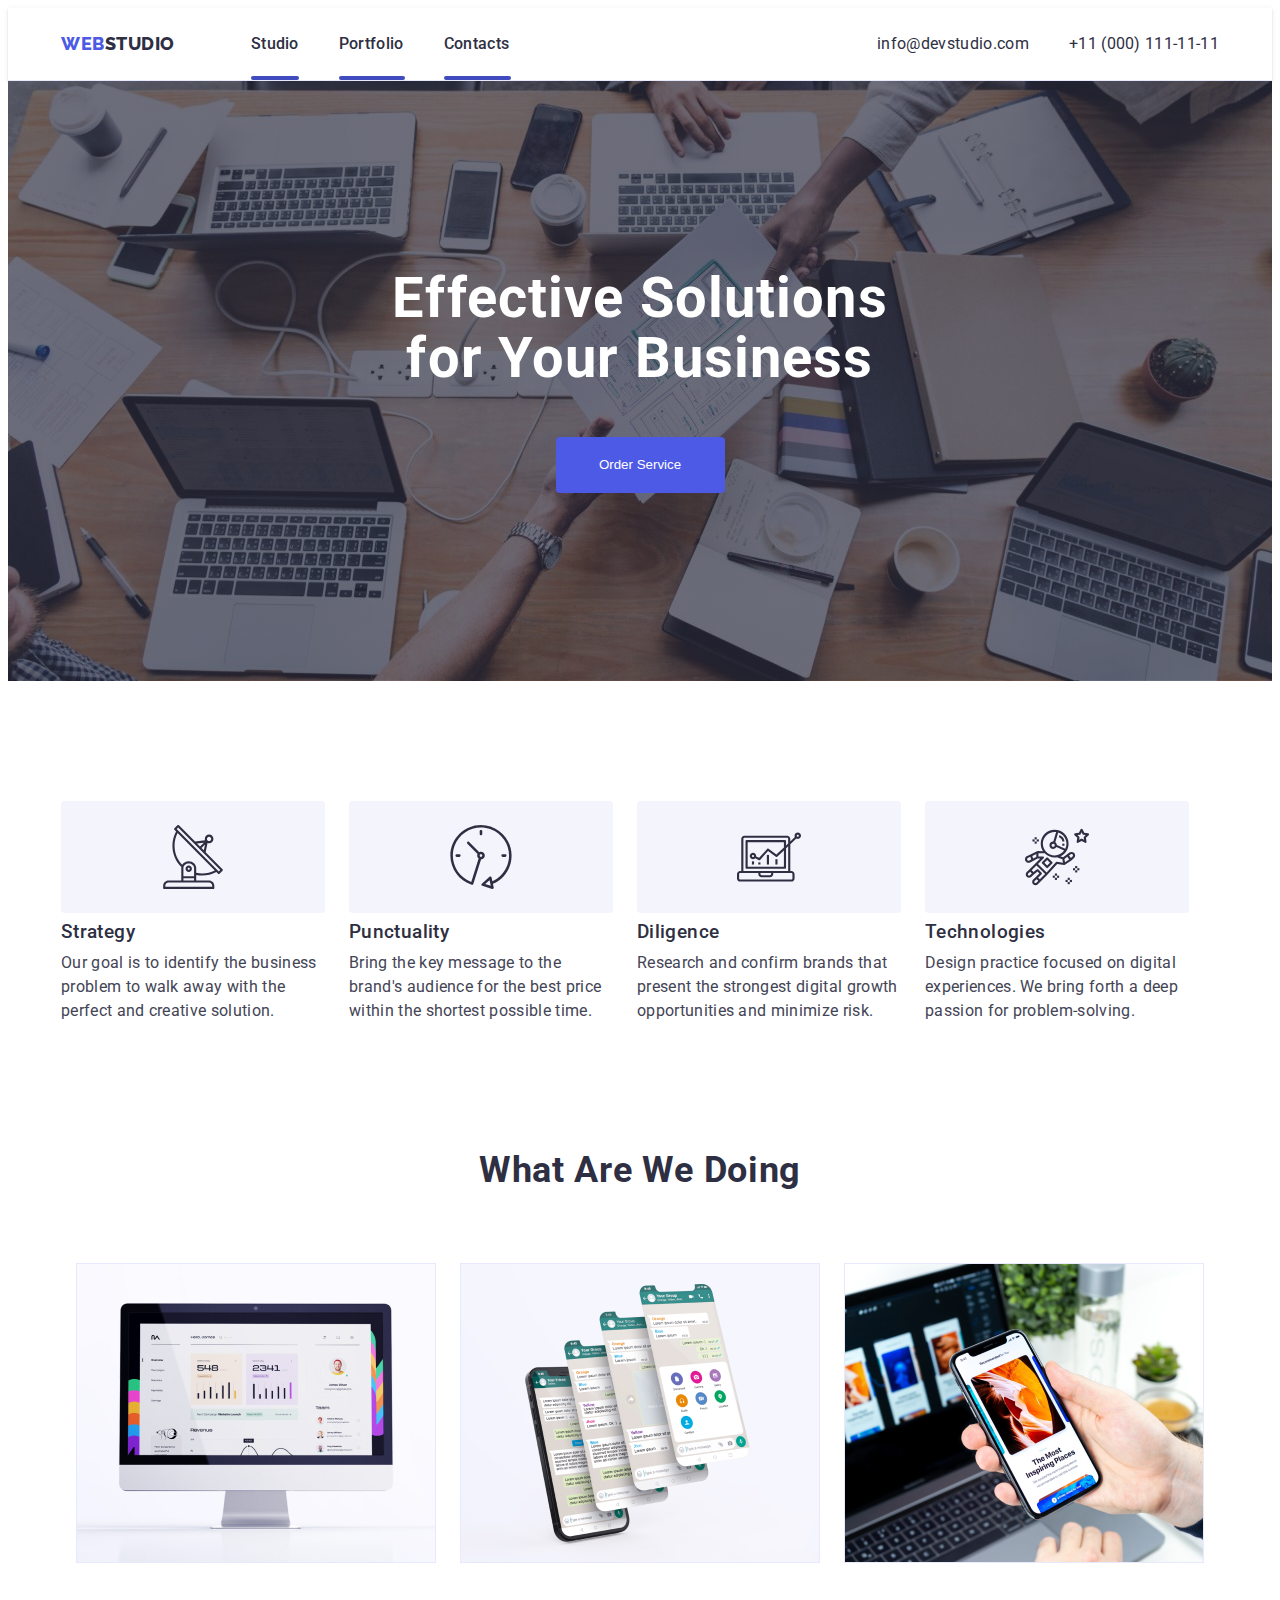
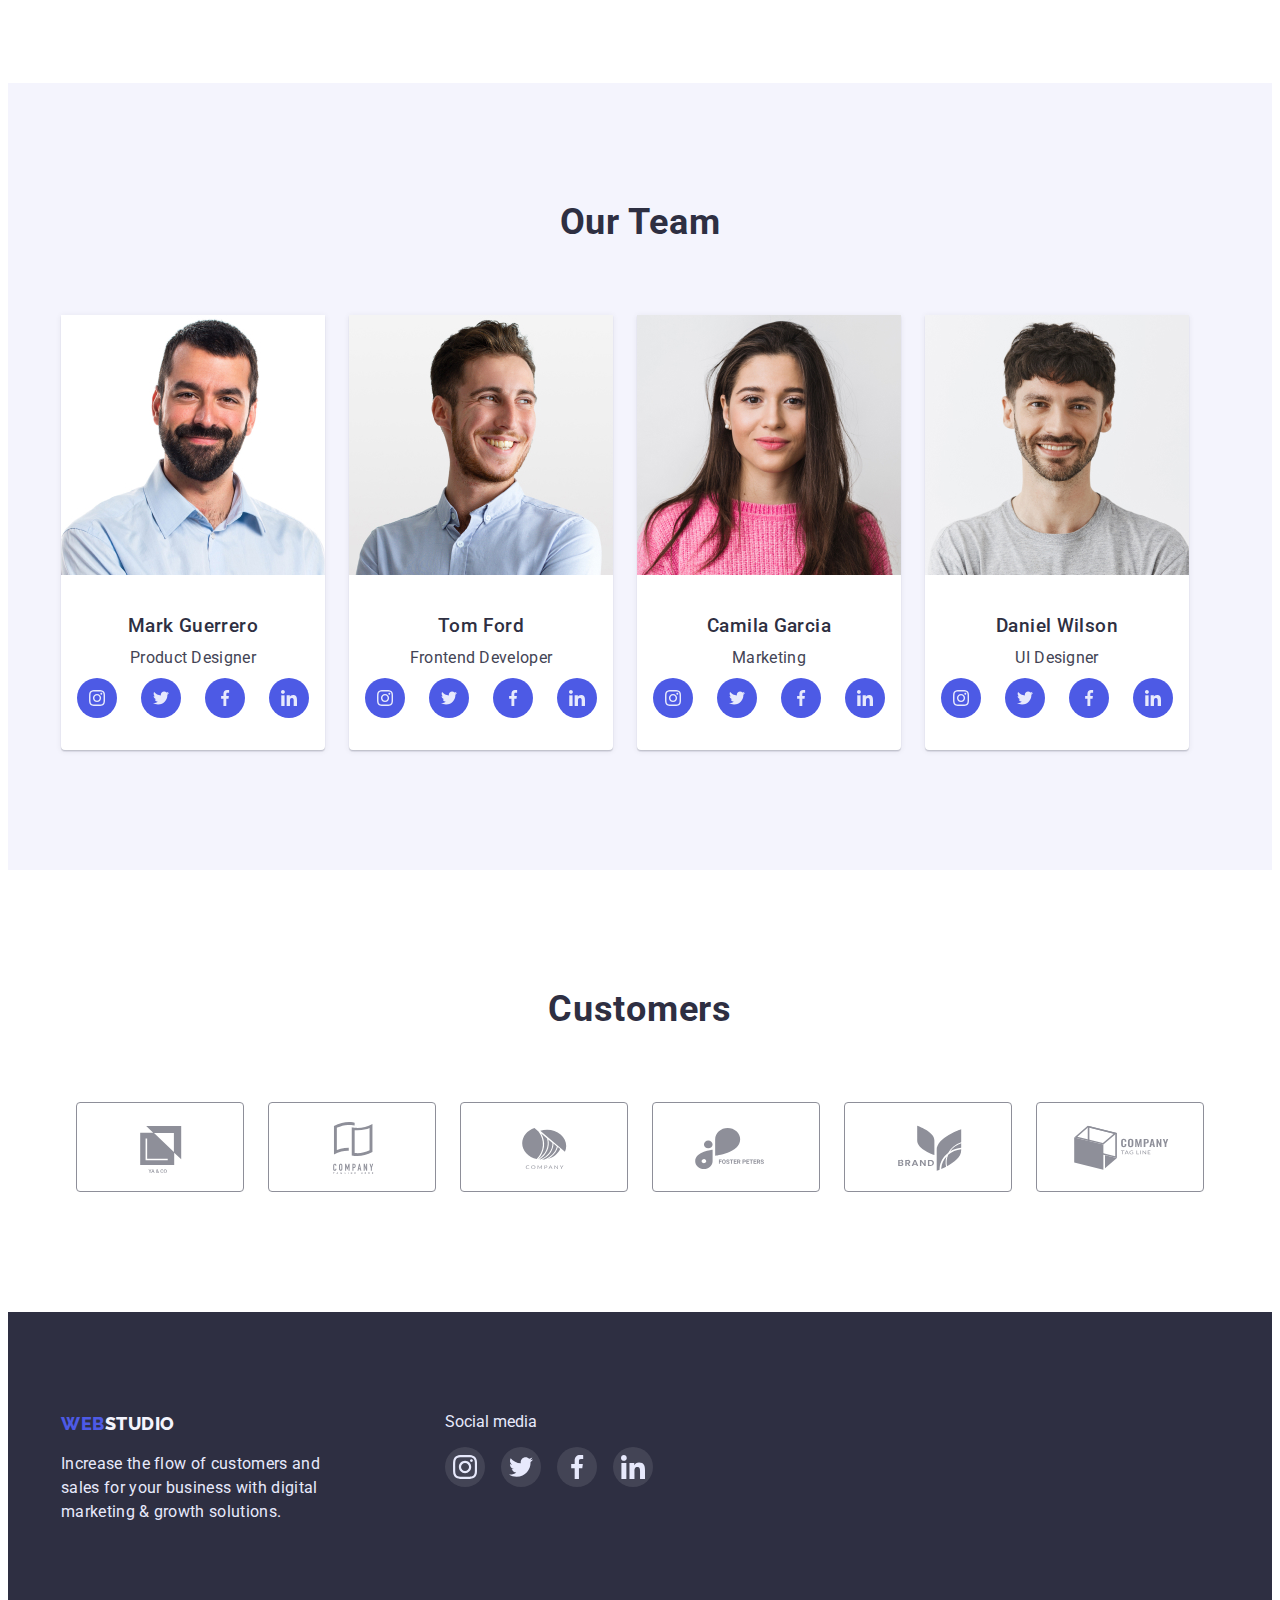
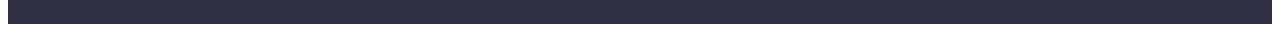
==== index.html @ 5b99f5ac "Initial commit" ====
<!DOCTYPE html>
<html lang="en">
  <head>
    <meta charset="UTF-8" />
    <meta http-equiv="X-UA-Compatible" content="IE=edge" />
    <meta name="viewport" content="width=device-width, initial-scale=1.0" />
    <title>WebStudio</title>

    <link rel="preconnect" href="https://fonts.googleapis.com" />
    <link rel="preconnect" href="https://fonts.gstatic.com" crossorigin />
    <link
      href="https://fonts.googleapis.com/css2?family=Raleway:wght@800&family=Roboto:wght@400;500;700;900&display=swap"
      rel="stylesheet"
    />

    <link
      rel="stylesheet"
      href="https://cdnjs.cloudflare.com/ajax/libs/modern-normalize/1.1.0/modern-normalize.min.css"
      integrity="sha512-wpPYUAdjBVSE4KJnH1VR1HeZfpl1ub8YT/NKx4PuQ5NmX2tKuGu6U/JRp5y+Y8XG2tV+wKQpNHVUX03MfMFn9Q=="
      crossorigin="anonymous"
      referrerpolicy="no-referrer"
    />

    <link rel="stylesheet" href="./css/styles.css" />
  </head>

  <body>
    <!-- Шапка -->

    <header class="header">
      <div class="container">
<div class="container-header">
        <nav class="nav">
          <a class="logo-black" href="./index.html">Web<span>Studio</span></a>
          <ul class="nav-header">
            <li class="item studio-before"><a class="nav-link" href="./index.html">Studio</a></li>
            <li class="item portfolio-before">
              <a class="nav-link" href="./portfolio.html">Portfolio</a>
            </li>
            <li class="item contacts-before"><a class="nav-link" href="#">Contacts</a></li>
          </ul>
        </nav>

        <address class="adress-container">
          <ul class="adress-link-header">
            <li class="item">
              <a class="adress-link" href="mailto:info@devstudio.com"
                >info@devstudio.com</a
              >
            </li>
            <li class="item">
              <a class="adress-link" href="tel:+110001111111"
                >+11 (000) 111-11-11</a
              >
            </li>
          </ul>
        </address>
      </div>
    </header>

    <main>
      <!-- Верхний блок с кнопкой -->
      <section class="hero">
        <div class="container">
<h1 class="hero-title">Effective Solutions for Your Business</h1>
        <button class="head-button-home" type="button">Order Service</button>
        </div>
        
      </section>

      <!-- Стратегии -->
      <section class="futures">
        <div class="container">
        <h2 class="visually-hidden">features</h2>
        <ul class="futures-info">
       
            <li class="futures-list">
             <div class="futures-bg">
              <svg class="futures-icon">
                <use href="./images/svg/icons.svg#icon-antenna"></use>
                    </svg>
             </div>
             
                <h3 class="futures-title">Strategy</h3>
                <p class="futures-text">
                  Our goal is to identify the business problem to walk away with the
                  perfect and creative solution.
                </p>
          </li>
       
          <li class="futures-list">
            <div class="futures-bg">
             <svg class="futures-icon">
               <use href="./images/svg/icons.svg#icon-clock"></use>
                   </svg>
            </div>
            
               <h3 class="futures-title">Punctuality</h3>
               <p class="futures-text">
                Bring the key message to the brand's audience for the best price
                within the shortest possible time.
               </p>
         </li>
         
         <li class="futures-list">
          <div class="futures-bg">
           <svg class="futures-icon">
             <use href="./images/svg/icons.svg#icon-diagram"></use>
                 </svg>
          </div>
          
             <h3 class="futures-title">Diligence</h3>
             <p class="futures-text">
              Research and confirm brands that present the strongest digital
              growth opportunities and minimize risk.
             </p>
         </li>
      
         <li class="futures-list">
          <div class="futures-bg">
           <svg class="futures-icon">
             <use href="./images/svg/icons.svg#icon-astronaut"></use>
                 </svg>
          </div>
          
             <h3 class="futures-title">Technologies</h3>
             <p class="futures-text">
              Design practice focused on digital experiences. We bring forth a
              deep passion for problem-solving.
             </p>
         </li>
        </ul></div>
        
      </section>

      <!-- Что мы делаем -->
      <section class="works">
        <div class="container">
          <h2 class="section-title">What are we doing</h2>
        <ul class="works-photo">
          <li>
            <img src="./images/Rectangle71.jpg" alt="computer" width="360" />
          </li>
          <li>
            <img src="./images/Rectangle72.jpg" alt="phone" width="360" />
          </li>
          <li>
            <img src="./images/Rectangle73.jpg" alt="phone" width="360" />
          </li>
        </ul>
        </div>
        
      </section>

      <!-- Команда -->
      <section class="our-team">
        <div class="container">
 <h2 class="section-title">Our Team</h2>
        <ul class="team">
          <li class="team-cards">
            <img src="./images/img1.jpg" alt="Mark" width="264" height="260" />
            <div class="team-name">
              <h3 class="project-title">Mark Guerrero</h3>
              <p class="project-text">Product Designer</p>
              <ul class="socials-list">
                <li class="socials-item">
                    <a class="socials-link" href="#">
                      <svg class="socials-icon">
                        <use href="./images/svg/icons.svg#icon-instagram"></use>
                      </svg>
                    </a>
                  </li>
  
                  <li class="socials-item">
                    <a class="socials-link" href="#">
                      <svg class="socials-icon">
                        <use href="./images/svg/icons.svg#icon-twitter"></use>
                      </svg>
                    </a>
                  </li>
  
                  <li class="socials-item">
                    <a class="socials-link" href="#">
                      <svg class="socials-icon">
                        <use href="./images/svg/icons.svg#icon-facebook"></use>
                      </svg>
                    </a>
                  </li>
  
                  <li class="socials-item">
                    <a class="socials-link" href="#">
                      <svg class="socials-icon">
                        <use href="./images/svg/icons.svg#icon-linkedin"></use>
                      </svg>
                    </a>
                  </li>
              </ul>
            </div>
          </li>

          <li class="team-cards">
            <img src="./images/img2.jpg" alt="Tom" width="264" height="260" />
            <div class="team-name">
              <h3 class="project-title">Tom Ford</h3>
              <p class="project-text">Frontend Developer</p>
              <ul class="socials-list">
                <li class="socials-item">
                    <a class="socials-link" href="#">
                      <svg class="socials-icon">
                        <use href="./images/svg/icons.svg#icon-instagram"></use>
                      </svg>
                    </a>
                  </li>
  
                  <li class="socials-item">
                    <a class="socials-link" href="#">
                      <svg class="socials-icon">
                        <use href="./images/svg/icons.svg#icon-twitter"></use>
                      </svg>
                    </a>
                  </li>
  
                  <li class="socials-item">
                    <a class="socials-link" href="#">
                      <svg class="socials-icon">
                        <use href="./images/svg/icons.svg#icon-facebook"></use>
                      </svg>
                    </a>
                  </li>
  
                  <li class="socials-item">
                    <a class="socials-link" href="#">
                      <svg class="socials-icon">
                        <use href="./images/svg/icons.svg#icon-linkedin"></use>
                      </svg>
                    </a>
                  </li>
              </ul>
            </div>
          </li>

          <li class="team-cards">
            <img
              src="./images/img3.jpg"
              alt="Camila"
              width="264"
              height="260"
            />
            <div class="team-name">
              <h3 class="project-title">Camila Garcia</h3>
              <p class="project-text">Marketing</p>
              <ul class="socials-list">
                <li class="socials-item">
                    <a class="socials-link" href="#">
                      <svg class="socials-icon">
                        <use href="./images/svg/icons.svg#icon-instagram"></use>
                      </svg>
                    </a>
                  </li>
  
                  <li class="socials-item">
                    <a class="socials-link" href="#">
                      <svg class="socials-icon">
                        <use href="./images/svg/icons.svg#icon-twitter"></use>
                      </svg>
                    </a>
                  </li>
  
                  <li class="socials-item">
                    <a class="socials-link" href="#">
                      <svg class="socials-icon">
                        <use href="./images/svg/icons.svg#icon-facebook"></use>
                      </svg>
                    </a>
                  </li>
  
                  <li class="socials-item">
                    <a class="socials-link" href="#">
                      <svg class="socials-icon">
                        <use href="./images/svg/icons.svg#icon-linkedin"></use>
                      </svg>
                    </a>
                  </li>
              </ul>
            </div>
          </li>

          <li class="team-cards">
            <img
              src="./images/img4.jpg"
              alt="Daniel"
              width="264"
              height="260"
            />
            <div class="team-name">
              <h3 class="project-title">Daniel Wilson</h3>
              <p class="project-text">UI Designer</p>
              <ul class="socials-list">
                <li class="socials-item">
                    <a class="socials-link" href="#">
                      <svg class="socials-icon">
                        <use href="./images/svg/icons.svg#icon-instagram"></use>
                      </svg>
                    </a>
                  </li>
  
                  <li class="socials-item">
                    <a class="socials-link" href="#">
                      <svg class="socials-icon">
                        <use href="./images/svg/icons.svg#icon-twitter"></use>
                      </svg>
                    </a>
                  </li>
  
                  <li class="socials-item">
                    <a class="socials-link" href="#">
                      <svg class="socials-icon">
                        <use href="./images/svg/icons.svg#icon-facebook"></use>
                      </svg>
                    </a>
                  </li>
  
                  <li class="socials-item">
                    <a class="socials-link" href="#">
                      <svg class="socials-icon">
                        <use href="./images/svg/icons.svg#icon-linkedin"></use>
                      </svg>
                    </a>
                  </li>
              </ul>
            </div>
          </li>
        </ul>
        </div>
       
      </section>
    </main>

<!-- Customers -->
<section class="customers">
<div class="container">
  <h2 class="section-title">Customers</h2>
  <ul class="customers-logo">
    <li class="customers-item">
                  <a class="customers-link" href="#">
                    <svg class="customers-icon">
                      <use href="./images/svg/icons.svg#icon-Logo"></use>
                    </svg>
                  </a>
                </li>

                <li class="customers-item">
                  <a class="customers-link" href="#">
                    <svg class="customers-icon">
                      <use href="./images/svg/icons.svg#icon-Logo1"></use>
                    </svg>
                  </a>
                </li>

                <li class="customers-item">
                  <a class="customers-link" href="#">
                    <svg class="customers-icon">
                      <use href="./images/svg/icons.svg#icon-Logo2"></use>
                    </svg>
                  </a>
                </li>

                <li class="customers-item">
                  <a class="customers-link" href="#">
                    <svg class="customers-icon">
                      <use href="./images/svg/icons.svg#icon-Logo3"></use>
                    </svg>
                  </a>
                </li>

                <li class="customers-item">
                  <a class="customers-link" href="#">
                    <svg class="customers-icon">
                      <use href="./images/svg/icons.svg#icon-Logo4"></use>
                    </svg>
                  </a>
                </li>

                <li class="customers-item">
                  <a class="customers-link" href="#">
                    <svg class="customers-icon">
                      <use href="./images/svg/icons.svg#icon-Logo5"></use>
                    </svg>
                  </a>
                </li>
  </ul>
</div>
</section>

    <!-- Footer -->
    <footer class="footer">
      <div class="container footer">
        <div>
          <a class="logo-white" href="./index.html">Web<span>Studio</span></a>
        <p class="footer-text">
          Increase the flow of customers and sales for your business with
          digital marketing & growth solutions.
        </p>
        </div>
        <div>
        <p>Social media</p>
        <ul class="footer-social">
          <li class="socials-item">
                  <a class="footer-link-svg" href="#">
                    <svg class="footer-icon">
                      <use href="./images/svg/icons.svg#icon-instagram"></use>
                    </svg>
                  </a>
                </li>

                <li class="socials-item">
                  <a class="footer-link-svg" href="#">
                    <svg class="footer-icon">
                      <use href="./images/svg/icons.svg#icon-twitter"></use>
                    </svg>
                  </a>
                </li>

                <li class="socials-item">
                  <a class="footer-link-svg" href="#">
                    <svg class="footer-icon">
                      <use href="./images/svg/icons.svg#icon-facebook"></use>
                    </svg>
                  </a>
                </li>

                <li class="socials-item">
                  <a class="footer-link-svg" href="#">
                    <svg class="footer-icon">
                      <use href="./images/svg/icons.svg#icon-linkedin"></use>
                    </svg>
                  </a>
                </li>
        </ul>
      </div>
      </div>
      
    </footer>
      </div>
      
  </body>
</html>
---- css/styles.css ----
:root {
  --color-brand: #4d5ae5;
  --color-primary: #fff;
  --color-secondary: #2e2f42;
  --color-button: #e7e9fc;
  --color-title-h2: #2e2f42;
  --color-future-text: #434455;
  --color-future-title: #2e2f42;
}

body {
  font-family: "roboto", "tahoma", "verdana", sans-serif;
  color: var(--color-secondary);
  background-color: var(--color-primary);
  font-size: 16px;
}

h1,
h2,
h3,
h4,
h5,
h6,
p,
ul {
  margin: 0;
}

ul {
  list-style: none;
  padding: 0;
}

img {
  display: block;
  object-fit: cover;
}

a {
  text-decoration: none;
}

/* Логотип */
.logo-black {
  font-family: "Raleway";
  font-weight: 800;
  font-size: 18px;
  line-height: 1.33;
  letter-spacing: 0.03em;
  text-transform: uppercase;
  color: var(--color-brand);
}

.studio-before::after {
  display: block;
  content: "";
  width: 48px;
  height: 4px;
  background-color: #404bbf;
  border-radius: 2px;

  position: absolute;
  bottom: -24px;
}

.portfolio-before::after {
  display: block;
  content: "";
  width: 66px;
  height: 4px;
  background-color: #404bbf;
  border-radius: 2px;

  position: absolute;
  bottom: -24px;
}

.contacts-before::after {
  display: block;
  content: "";
  width: 67px;
  height: 4px;
  background-color: #404bbf;
  border-radius: 2px;

  position: absolute;
  bottom: -24px;
}

.item.studio-before,
.portfolio-before,
.contacts-before {
  position: relative;
}

.logo-white {
  font-family: "Raleway";
  font-weight: 800;
  font-size: 18px;
  line-height: 1.33;
  letter-spacing: 0.03em;
  text-transform: uppercase;
  color: var(--color-brand);
  margin-bottom: 16px;
  display: block;
}

.logo-black span {
  color: var(--color-secondary);
}

.logo-white span {
  color: #f4f4fd;
}

/* header */

.nav {
  display: flex;
}

.adress-link-header {
  display: flex;
  margin-left: auto;
  padding: 0;
}

.adress-link-header .item + .item {
  margin-left: 40px;
}

.adress-link-header .item {
  margin-left: auto;
}

.adress-container {
  margin-left: auto;
}

.container-header {
  display: flex;
  align-items: center;
}

.nav-link {
  color: var(--color-secondary);
  font-weight: 500;
  line-height: 1.5;
  letter-spacing: 0.02em;
  padding-top: 24px;
  padding-bottom: 24px;
}

.nav-header {
  display: flex;
  margin-left: 76px;
  gap: 40px;

  padding: 0px;
}

.adress-link {
  color: var(--color-secondary);
  font-style: normal;
  line-height: 1.5;
  letter-spacing: 0.02em;
}

.nav-link:hover {
  color: var(--color-brand);
}
.nav-link:focus {
  color: var(--color-secondary);
}

.adress-link:hover {
  color: var(--color-brand);
}

/* Header home */
.hero {
  background-image: linear-gradient(
      rgba(46, 47, 66, 0.7),
      rgba(46, 47, 66, 0.7)
    ),
    url(../images/people-office.jpg);
  background-repeat: no-repeat;
  background-position: center;
  background-size: cover;

  padding-top: 188px;
  padding-bottom: 188px;
  text-align: center;

  max-width: 1440px;
  margin: 0 auto;
}

.hero-title {
  font-size: 56px;
  line-height: 1.07;
  text-align: center;
  letter-spacing: 0.02em;
  color: var(--color-primary);
  width: 500px;
  margin-left: auto;
  margin-right: auto;
}

/* Button */

.head-button-home {
  background-color: var(--color-brand);
  color: var(--color-primary);
  border-radius: 4px;

  margin-top: 48px;

  padding: 16px 32px;

  width: 169px;
  height: 56px;

  border: none;
  cursor: pointer;
}

.head-button-home:hover {
  background-color: #404bbf;
  
}

.head-button {
  background-color: var(--color-button);
  color: var(--color-brand);
  border: 1px solid var(--color-button);
  border-radius: 4px;
  padding: 12px 24px;
  box-shadow: 0px 1px 6px rgba(46 47 66 / 8%), 0px 1px 1px rgba(46 47 66 / 16%), 0px 2px 1px rgba(46 47 66 / 8%);
}

.head-flex {
  display: flex;
  gap: 24px;
  justify-content: center;
  margin-bottom: 72px;
}

.head-button:hover, .head-button:focus {
  background-color: var(--color-brand);
  color: var(--color-primary);
  box-shadow: 0px 3px 1px rgba(0, 0, 0, 0.1), 0px 2px 1px rgba(0, 0, 0, 0.08),
    0px 2px 2px rgba(0, 0, 0, 0.12);
  border-radius: 4px;
  cursor: pointer;
}

/* FUTURES */
.futures-info {
  display: flex;
  gap: 24px;
}

.futures {
  padding-top: 120px;
}

.futures-bg {
  width: 264px;
  height: 112px;
  background-color: #f4f4fd;
  border-radius: 4px;
  fill: #2e2f42;

  display: flex;
  justify-content: center;
  align-items: center;
}

.futures-icon {
  width: 64px;
  height: 64px;
}

.futures-list {
  width: 264px;
  
}

.visually-hidden {
  display: none;
}

/* WORKS */
.works {
  padding-top: 120px;
  padding-bottom: 120px;
}

.works-photo {
  display: flex;
  justify-content: center;
  gap: 24px;
}

/* TEAM */
.our-team {
  background-color: #f4f4fd;
  padding-top: 120px;
  padding-bottom: 120px;
}
.team {
  display: flex;
  gap: 24px;
}

.footer-text {
  color: #e7e9fc;
  line-height: 1.5;
  letter-spacing: 0.02em;
  width: 264px;

  display: block;
  
}

.futures-title,
.project-title {
  font-weight: 500;
  line-height: 1.2;
  letter-spacing: 0.02em;
  color: var(--color-future-title);

  margin-top: 8px;
}


.futures-info .futures-text {
  width: 264px;
}

.futures-text,
.project-text {
  line-height: 1.5;
  letter-spacing: 0.02em;
  color: var(--color-future-text);
  margin-top: 8px;
  margin-bottom: 8px;
}

.section-title {
  font-size: 36px;
  line-height: 1.11;
  text-align: center;
  letter-spacing: 0.02em;
  text-transform: capitalize;
  color: var(--color-title-h2);
  margin-bottom: 72px;
}

/* FOOTER */
.footer {
  background-color: var(--color-secondary);
  color: var(--color-button);
  padding-top: 100px;
  padding-bottom: 100px;
}

/* TEAM */
.team-cards {
  background-color: var(--color-primary);
  box-shadow: #2e2f42;
  box-shadow: 0px 1px 6px rgba(46, 47, 66, 0.08),
    0px 1px 1px rgba(46, 47, 66, 0.16), 0px 2px 1px rgba(46, 47, 66, 0.08);
  border-radius: 0px 0px 4px 4px;
}

.team-name {
  text-align: center;
  padding: 32px 0;
  
}

/* GALLERY */
.gallery {
  display: flex;
  flex-wrap: wrap;
  gap: 48px 24px;
}

.gallery-photo {
  padding-top: 32px;
  padding-bottom: 32px;
  padding-left: 16px;

  border-left: 1px solid #e7e9fc;
  border-right: 1px solid #e7e9fc;
  border-bottom: 1px solid #e7e9fc;
}

.gallery-cards:hover {
  display: block;
box-shadow: 0px 1px 6px rgba(46 47 66 / 8%), 0px 1px 1px rgba(46 47 66 / 16%), 0px 2px 1px rgba(46 47 66 / 8%);
}


.gallery li {
  flex-basis: calc((100% - 48px) / 3);
}

.header {
  border-bottom: 1px solid #e7e9fc;
  padding: 24px 0;
  box-shadow: 0px 1px 6px rgba(46 47 66 / 8%), 0px 1px 1px rgba(46 47 66 / 16%), 0px 2px 1px rgba(46 47 66 / 8%);
}

.container {
  width: 1158px;
  margin-left: auto;
  margin-right: auto;
  padding: 0 15px;
}

.portfolio-menu {
  padding-top: 96px;
  padding-bottom: 120px;
}

/* Socials */
.socials-list {
  display: flex;
  justify-content: center;
  gap: 24px;
  
}

.socials-item {
  width: 40px;
  height: 40px;
}

.socials-link {
  display: flex;
  align-items: center;
  justify-content: center;
  width: 100%;
  height: 100%;
  fill: var(--color-button);
  background-color: #4d5ae5;
  border-radius: 50%;
}

.socials-link:hover:focus {
  fill: var(--color-button);
  background-color: #404bbf;
}


.socials-icon {
  width: 16px;
  height: 16px;
}

/* Customers */
.customers-logo {
  display: flex;
  justify-content: center;
  gap: 24px;
  
}

.customers-icon {
  width: 104px;
  height: 56px;
  
}

.customers-item {
  width: 168px;

}

.customers-link {
  display: flex;
  align-items: center;
  justify-content: center;
  border: 1px solid #8e8f99;
  border-radius: 4px;

  height: 88px;
  border-color: #8e8f99;
  fill: #8e8f99;
}

.customers-link:hover, .customers-link:focus {
  fill: #404bbf;
}

.customers-link:hover, .customers-link:focus {
  border-color: #404bbf;
  cursor: pointer;
}

.customers {
  padding-top: 120px;
  padding-bottom: 120px;
}

/* Footer */
.footer-icon {
  width: 24px;
  height: 24px;
}

.footer-link-svg {
  display: flex;
  align-items: center;
  justify-content: center;
  width: 100%;
  height: 100%;
  fill: var(--color-button);
  background-color: rgba(255, 255, 255, 0.1);
  border-radius: 50%;
}

.footer-link-svg:hover, .footer-link-svg:focus {
  fill: var(--color-button);
  background-color: #31d0aa;
}

.footer-social {
  display: flex;
  gap: 16px;
  margin-top: 16px;
}

.container.footer {
  display: flex;
  gap: 120px;
}
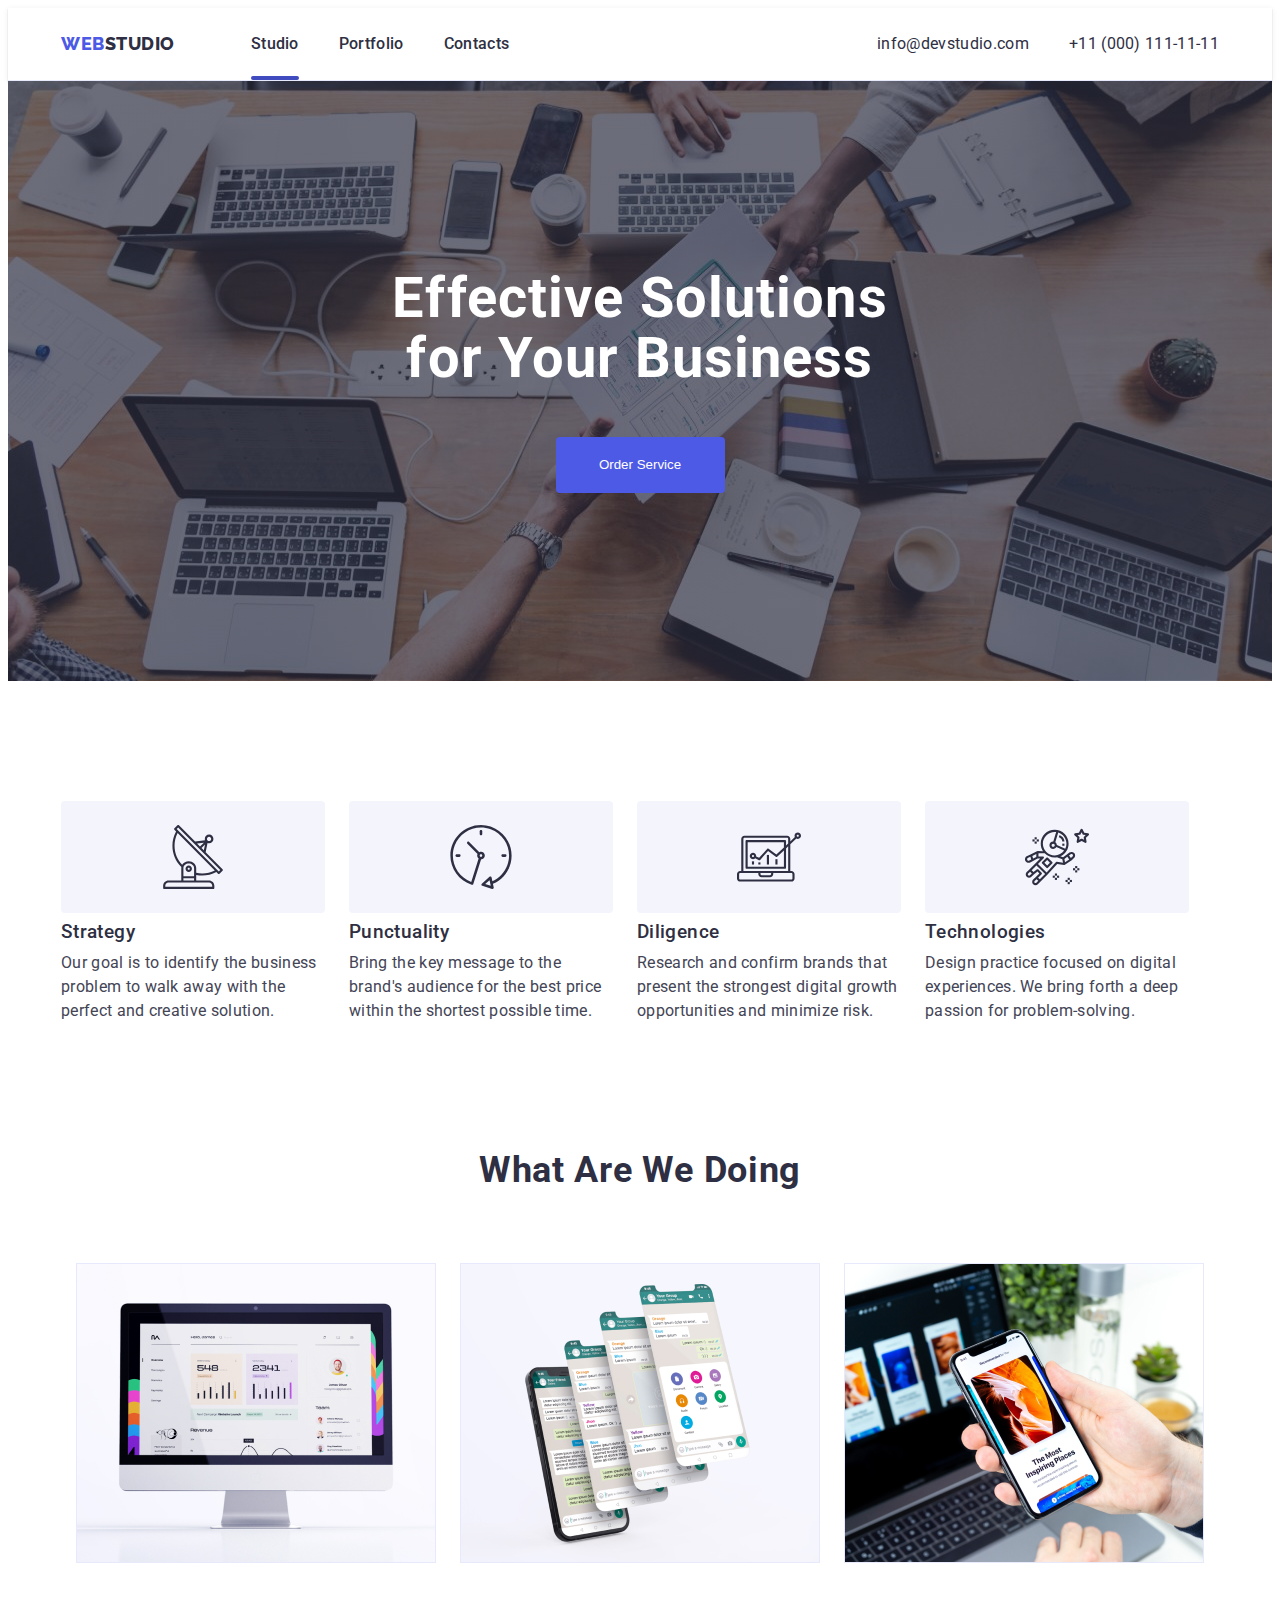
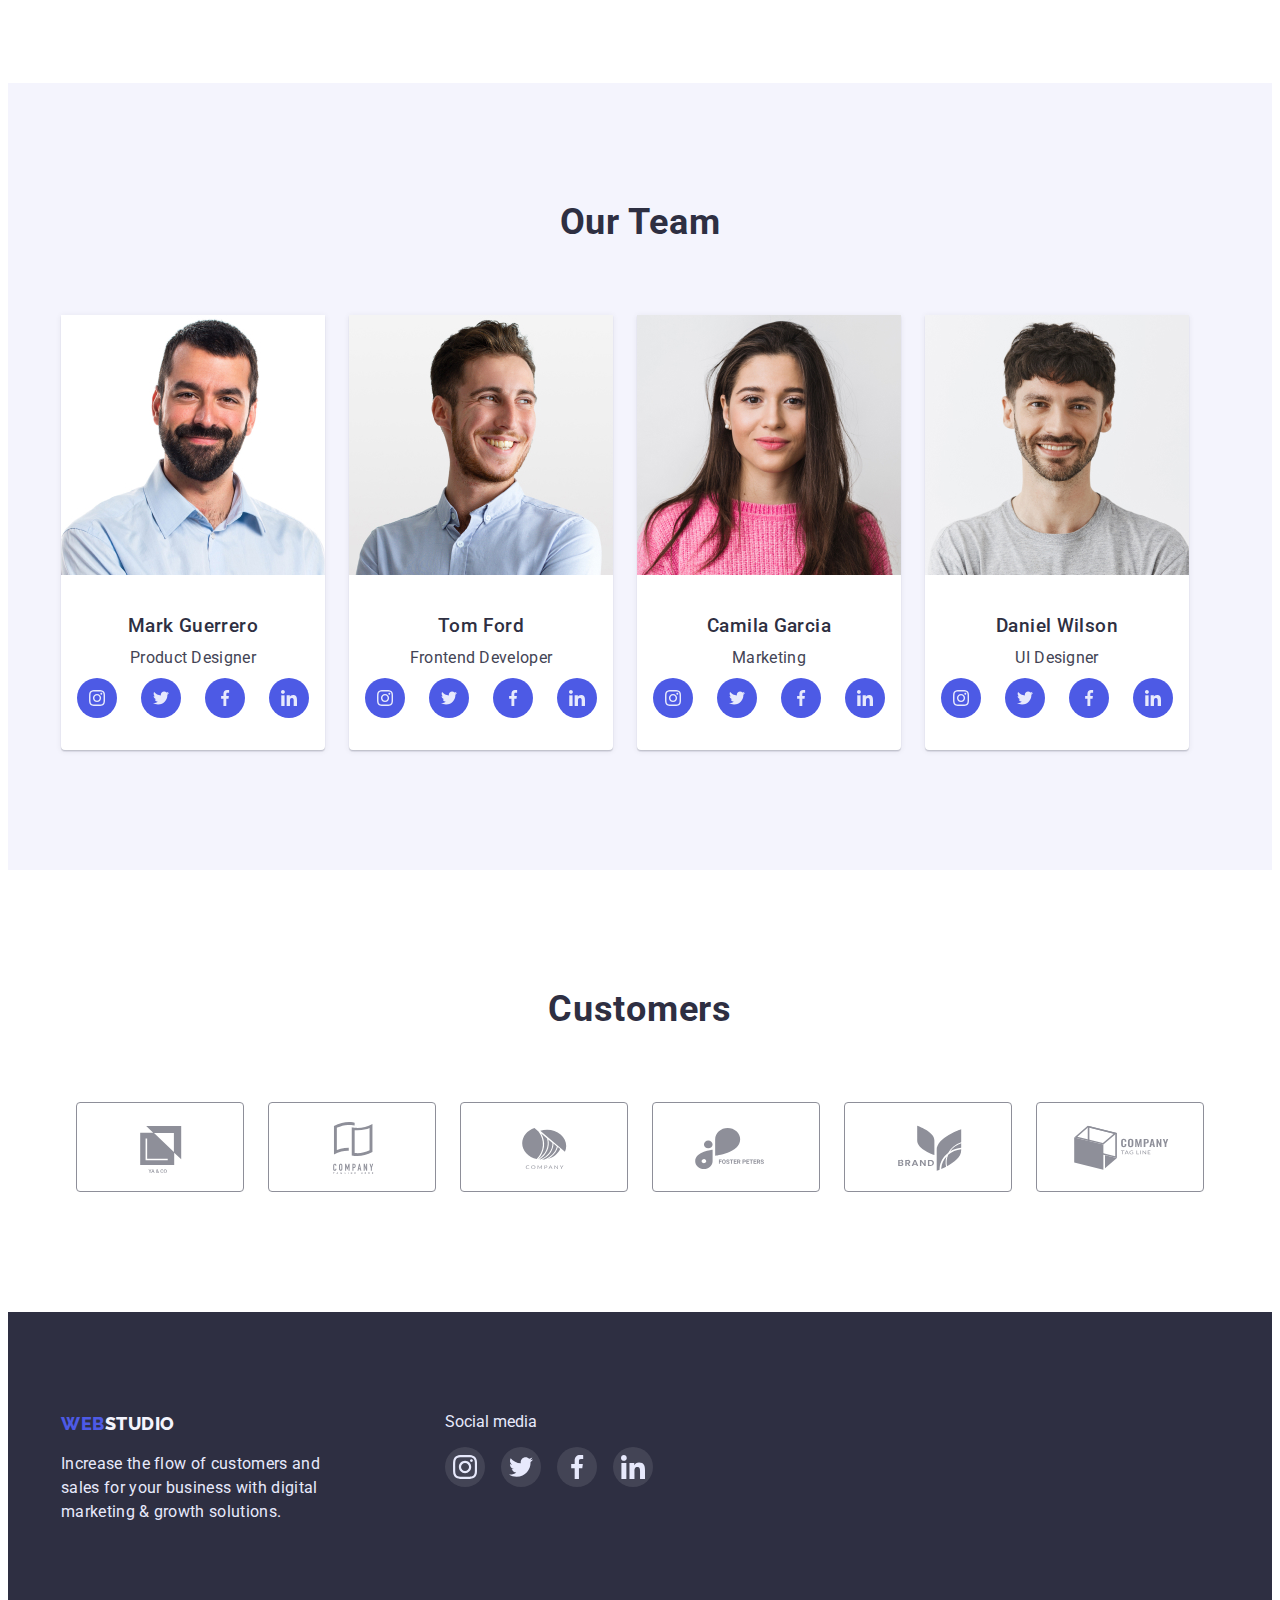
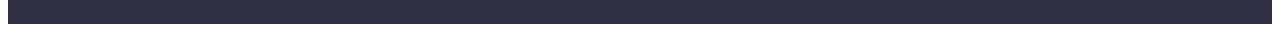
==== commit a35a0ef5: "home work 5" ====
--- a/index.html
+++ b/index.html
@@ -33,7 +33,7 @@
         <nav class="nav">
           <a class="logo-black" href="./index.html">Web<span>Studio</span></a>
           <ul class="nav-header">
-            <li class="item studio-before"><a class="nav-link" href="./index.html">Studio</a></li>
+            <li class="item studio-before active"><a class="nav-link" href="./index.html">Studio</a></li>
             <li class="item portfolio-before">
               <a class="nav-link" href="./portfolio.html">Portfolio</a>
             </li>
@@ -63,7 +63,7 @@
       <section class="hero">
         <div class="container">
 <h1 class="hero-title">Effective Solutions for Your Business</h1>
-        <button class="head-button-home" type="button">Order Service</button>
+        <button class="head-button-home" type="button" data-modal-open>Order Service</button>
         </div>
         
       </section>
@@ -440,8 +440,19 @@
       </div>
       </div>
       
-    </footer>
+     </footer>
       </div>
-      
+
+<div class="backdrop is-hidden" data-modal>
+<div class="modal">
+  <button type="button" class="modal-close-btn" data-modal-close>
+  <svg class="modal-close-btn-icon" width="8" height="8">
+  <use href="./images/svg/icons.svg#icon-close-model"></use>
+</svg>
+</button>
+</div>
+</div>
+
+      <script src="./js/modal.js"></script>
   </body>
 </html>
--- a/css/styles.css
+++ b/css/styles.css
@@ -51,34 +51,12 @@
   color: var(--color-brand);
 }
 
-.studio-before::after {
+.studio-before.active::after,
+.portfolio-before.active::after,
+.contacts-before.active::after {
   display: block;
   content: "";
-  width: 48px;
-  height: 4px;
-  background-color: #404bbf;
-  border-radius: 2px;
-
-  position: absolute;
-  bottom: -24px;
-}
-
-.portfolio-before::after {
-  display: block;
-  content: "";
-  width: 66px;
-  height: 4px;
-  background-color: #404bbf;
-  border-radius: 2px;
-
-  position: absolute;
-  bottom: -24px;
-}
-
-.contacts-before::after {
-  display: block;
-  content: "";
-  width: 67px;
+  width: 100%;
   height: 4px;
   background-color: #404bbf;
   border-radius: 2px;
@@ -92,6 +70,12 @@
 .contacts-before {
   position: relative;
 }
+
+/* .studio-before.active {
+  width: 100%;
+  height: 4px;
+  background-color: #404bbf;
+} */
 
 .logo-white {
   font-family: "Raleway";
@@ -227,7 +211,6 @@
 
 .head-button-home:hover {
   background-color: #404bbf;
-  
 }
 
 .head-button {
@@ -236,7 +219,8 @@
   border: 1px solid var(--color-button);
   border-radius: 4px;
   padding: 12px 24px;
-  box-shadow: 0px 1px 6px rgba(46 47 66 / 8%), 0px 1px 1px rgba(46 47 66 / 16%), 0px 2px 1px rgba(46 47 66 / 8%);
+  box-shadow: 0px 1px 6px rgba(46 47 66 / 8%), 0px 1px 1px rgba(46 47 66 / 16%),
+    0px 2px 1px rgba(46 47 66 / 8%);
 }
 
 .head-flex {
@@ -246,7 +230,8 @@
   margin-bottom: 72px;
 }
 
-.head-button:hover, .head-button:focus {
+.head-button:hover,
+.head-button:focus {
   background-color: var(--color-brand);
   color: var(--color-primary);
   box-shadow: 0px 3px 1px rgba(0, 0, 0, 0.1), 0px 2px 1px rgba(0, 0, 0, 0.08),
@@ -284,7 +269,6 @@
 
 .futures-list {
   width: 264px;
-  
 }
 
 .visually-hidden {
@@ -321,7 +305,6 @@
   width: 264px;
 
   display: block;
-  
 }
 
 .futures-title,
@@ -333,7 +316,6 @@
 
   margin-top: 8px;
 }
-
 
 .futures-info .futures-text {
   width: 264px;
@@ -378,7 +360,6 @@
 .team-name {
   text-align: center;
   padding: 32px 0;
-  
 }
 
 /* GALLERY */
@@ -400,18 +381,51 @@
 
 .gallery-cards:hover {
   display: block;
-box-shadow: 0px 1px 6px rgba(46 47 66 / 8%), 0px 1px 1px rgba(46 47 66 / 16%), 0px 2px 1px rgba(46 47 66 / 8%);
-}
-
+  box-shadow: 0px 1px 6px rgba(46 47 66 / 8%), 0px 1px 1px rgba(46 47 66 / 16%),
+    0px 2px 1px rgba(46 47 66 / 8%);
+}
 
 .gallery li {
   flex-basis: calc((100% - 48px) / 3);
+}
+
+.overlay {
+  position: absolute;
+  color: #f4f4fd;
+  background-color: #4d5ae5;
+  width: 100%;
+  height: 100%;
+  top: 0;
+  left: 0;
+
+  padding-top: 40px;
+  padding-bottom: 164px;
+  padding-left: 32px;
+  padding-right: 32px;
+
+  line-height: 1.5;
+
+  overflow: auto;
+
+  transform: translatey(100%);
+  transition: transform 250ms ease;
+}
+
+.team-list-img-wrapper {
+  position: relative;
+  overflow: hidden;
+}
+
+.team-list-img-wrapper:hover .overlay,
+.team-list-img-wrapper:focus .overlay {
+  transform: translate(0, 0);
 }
 
 .header {
   border-bottom: 1px solid #e7e9fc;
   padding: 24px 0;
-  box-shadow: 0px 1px 6px rgba(46 47 66 / 8%), 0px 1px 1px rgba(46 47 66 / 16%), 0px 2px 1px rgba(46 47 66 / 8%);
+  box-shadow: 0px 1px 6px rgba(46 47 66 / 8%), 0px 1px 1px rgba(46 47 66 / 16%),
+    0px 2px 1px rgba(46 47 66 / 8%);
 }
 
 .container {
@@ -431,7 +445,6 @@
   display: flex;
   justify-content: center;
   gap: 24px;
-  
 }
 
 .socials-item {
@@ -455,7 +468,6 @@
   background-color: #404bbf;
 }
 
-
 .socials-icon {
   width: 16px;
   height: 16px;
@@ -466,18 +478,15 @@
   display: flex;
   justify-content: center;
   gap: 24px;
-  
 }
 
 .customers-icon {
   width: 104px;
   height: 56px;
-  
 }
 
 .customers-item {
   width: 168px;
-
 }
 
 .customers-link {
@@ -492,11 +501,13 @@
   fill: #8e8f99;
 }
 
-.customers-link:hover, .customers-link:focus {
+.customers-link:hover,
+.customers-link:focus {
   fill: #404bbf;
 }
 
-.customers-link:hover, .customers-link:focus {
+.customers-link:hover,
+.customers-link:focus {
   border-color: #404bbf;
   cursor: pointer;
 }
@@ -523,7 +534,8 @@
   border-radius: 50%;
 }
 
-.footer-link-svg:hover, .footer-link-svg:focus {
+.footer-link-svg:hover,
+.footer-link-svg:focus {
   fill: var(--color-button);
   background-color: #31d0aa;
 }
@@ -538,3 +550,62 @@
   display: flex;
   gap: 120px;
 }
+
+/* Modal window */
+
+.backdrop {
+  position: fixed;
+  z-index: 100;
+  top: 0;
+  left: 0;
+  width: 100%;
+  height: 100%;
+  background-color: rgba(46, 47, 66, 0.4);
+  transition: opacity 500ms, visability 500ms;
+}
+
+.backdrop.is-hidden {
+  opacity: 0;
+  visibility: hidden;
+  pointer-events: none;
+}
+
+.modal {
+  position: absolute;
+  top: 50%;
+  left: 50%;
+  transform: translate(-50%, -50%);
+  width: 408px;
+  height: 576px;
+  background-color: #fcfcfc;
+  border-radius: 4px;
+  overflow: auto;
+}
+
+.modal-close-btn {
+  position: absolute;
+  top: 24px;
+  right: 24px;
+  display: flex;
+  justify-content: center;
+  align-items: center;
+  width: 24px;
+  height: 24px;
+  border-radius: 50%;
+  background-color: #e7e9fc;
+  border: 1px solid rgba(0, 0, 0, 0.1);
+  padding: 0;
+}
+
+.modal-close-btn:hover,
+.modal-close-btn:focus {
+  background-color: var(--color-brand);
+
+  transition: background-color 2500ms ease;
+}
+
+.modal-close-btn:hover,
+.modal-close-btn:focus {
+  fill: var(--color-button);
+  transition: background-color 2500ms ease;
+}
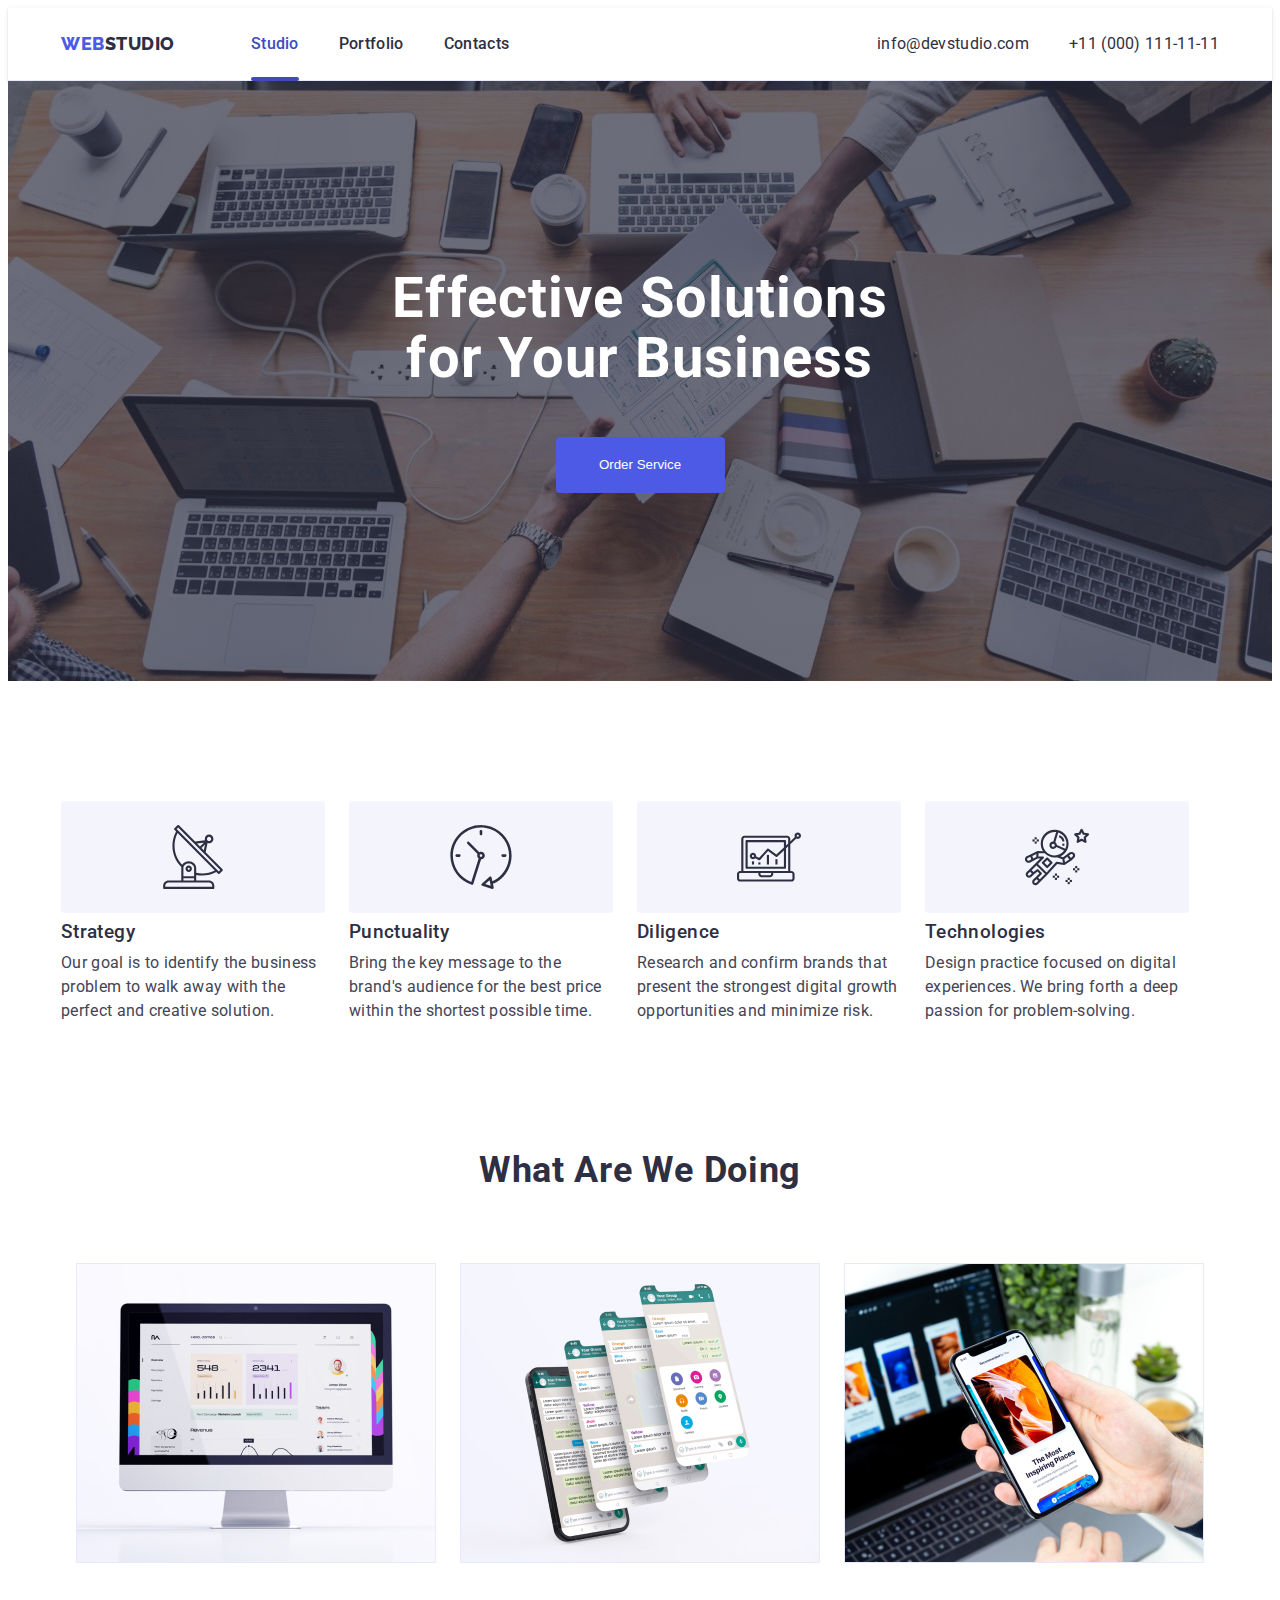
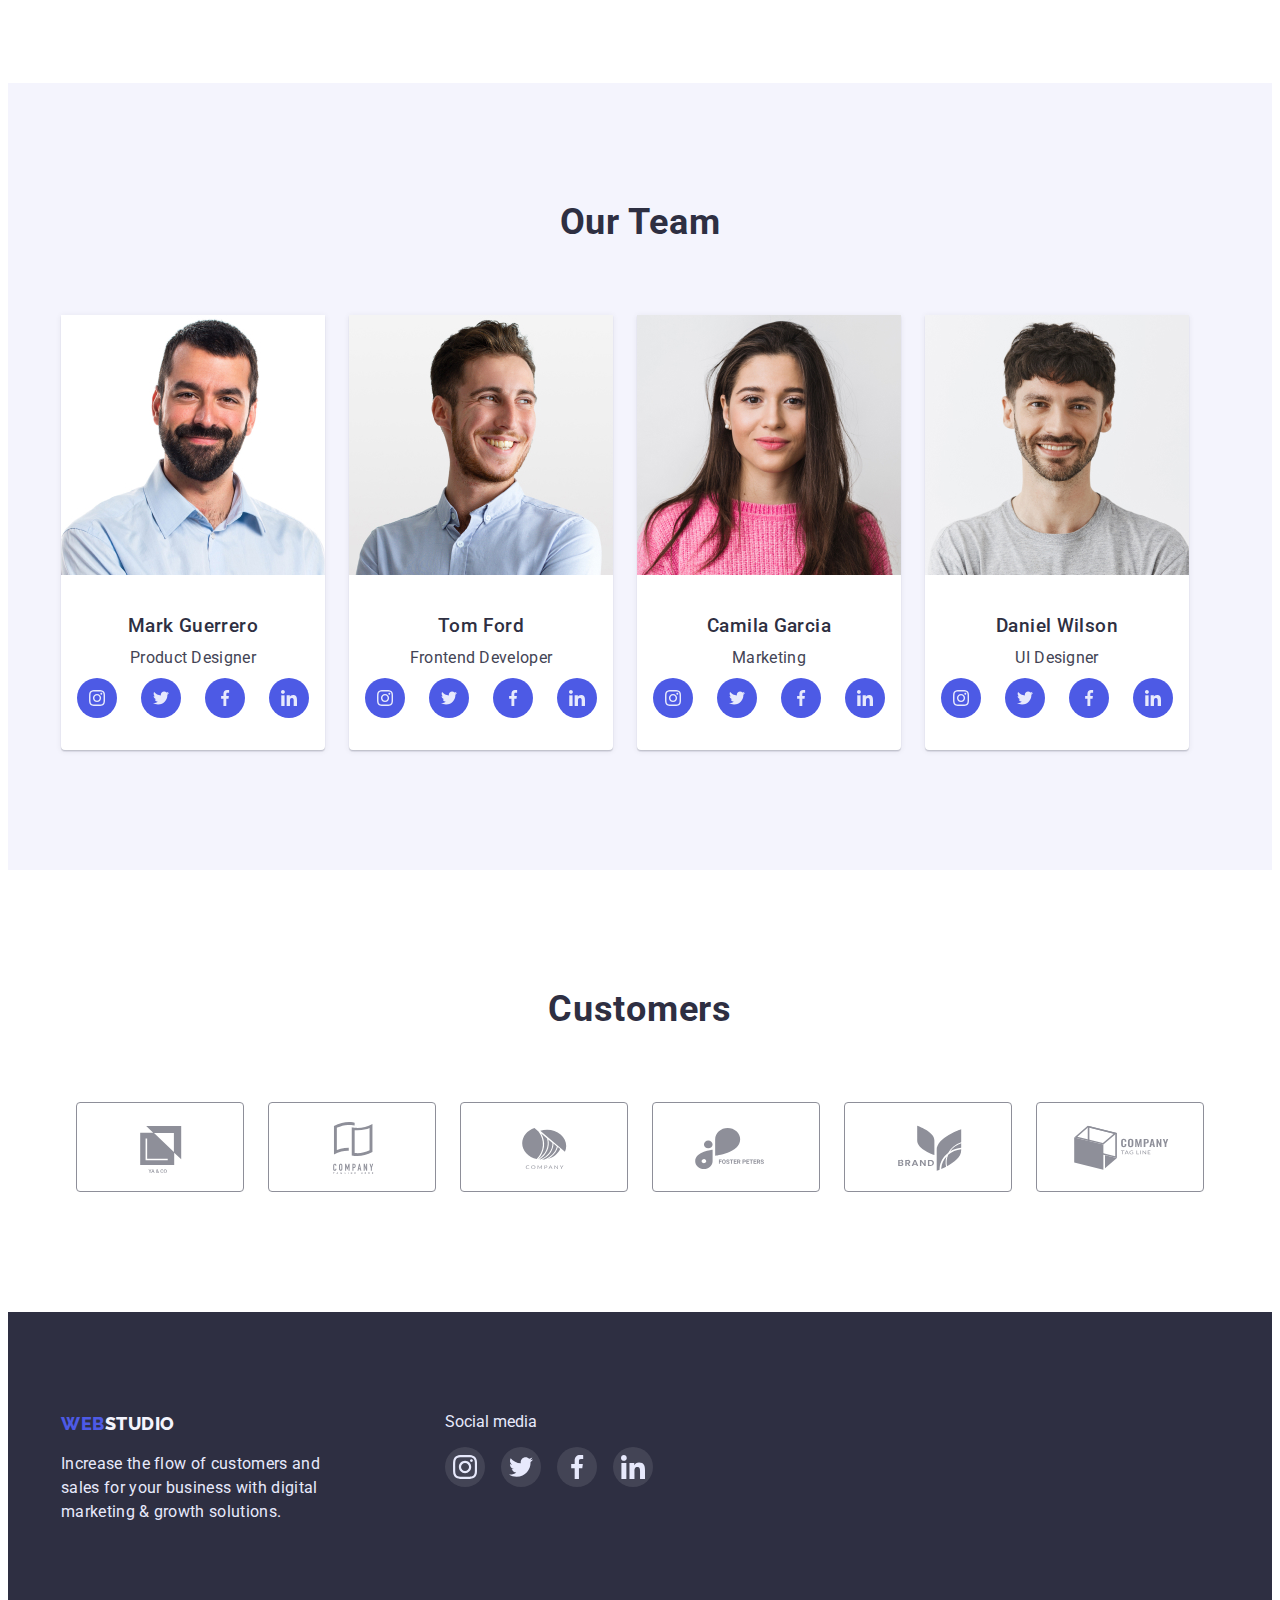
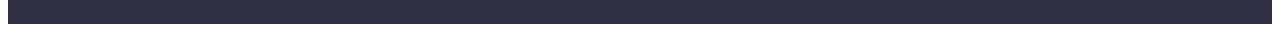
==== commit 33e26f57: "update html + css" ====
--- a/index.html
+++ b/index.html
@@ -33,7 +33,7 @@
         <nav class="nav">
           <a class="logo-black" href="./index.html">Web<span>Studio</span></a>
           <ul class="nav-header">
-            <li class="item studio-before active"><a class="nav-link" href="./index.html">Studio</a></li>
+            <li class="item studio-before active"><a class="nav-link studio" href="./index.html">Studio</a></li>
             <li class="item portfolio-before">
               <a class="nav-link" href="./portfolio.html">Portfolio</a>
             </li>
--- a/css/styles.css
+++ b/css/styles.css
@@ -62,7 +62,7 @@
   border-radius: 2px;
 
   position: absolute;
-  bottom: -24px;
+  bottom: -25px;
 }
 
 .item.studio-before,
@@ -133,6 +133,14 @@
   letter-spacing: 0.02em;
   padding-top: 24px;
   padding-bottom: 24px;
+  transition: background-color 250ms cubic-bezier(0.4, 0, 0.2, 1),
+    color 250ms ease;
+}
+
+.nav-link.studio,
+.nav-link.portfolio,
+.nav-link.contacts {
+  color: #404bbf;
 }
 
 .nav-header {
@@ -148,13 +156,15 @@
   font-style: normal;
   line-height: 1.5;
   letter-spacing: 0.02em;
+  transition: background-color 0.5s cubic-bezier(0.42, 0, 0.58, 1),
+    color 0.5s ease;
 }
 
 .nav-link:hover {
   color: var(--color-brand);
 }
 .nav-link:focus {
-  color: var(--color-secondary);
+  color: var(--color-brand);
 }
 
 .adress-link:hover {
@@ -207,6 +217,9 @@
 
   border: none;
   cursor: pointer;
+
+  transition: background-color 250ms cubic-bezier(0.4, 0, 0.2, 1),
+    color 250ms ease;
 }
 
 .head-button-home:hover {
@@ -221,6 +234,9 @@
   padding: 12px 24px;
   box-shadow: 0px 1px 6px rgba(46 47 66 / 8%), 0px 1px 1px rgba(46 47 66 / 16%),
     0px 2px 1px rgba(46 47 66 / 8%);
+
+  transition: background-color 250ms cubic-bezier(0.4, 0, 0.2, 1),
+    color 250ms ease;
 }
 
 .head-flex {
@@ -461,9 +477,12 @@
   fill: var(--color-button);
   background-color: #4d5ae5;
   border-radius: 50%;
-}
-
-.socials-link:hover:focus {
+
+  transition: background-color 250ms cubic-bezier(0.4, 0, 0.2, 1),
+    color 250ms ease;
+}
+
+.socials-link:hover {
   fill: var(--color-button);
   background-color: #404bbf;
 }
@@ -499,15 +518,13 @@
   height: 88px;
   border-color: #8e8f99;
   fill: #8e8f99;
+
+  transition: fill 250ms cubic-bezier(0.4, 0, 0.2, 1), border-color 250ms ease;
 }
 
 .customers-link:hover,
 .customers-link:focus {
   fill: #404bbf;
-}
-
-.customers-link:hover,
-.customers-link:focus {
   border-color: #404bbf;
   cursor: pointer;
 }
@@ -532,6 +549,9 @@
   fill: var(--color-button);
   background-color: rgba(255, 255, 255, 0.1);
   border-radius: 50%;
+
+  transition: background-color 250ms cubic-bezier(0.4, 0, 0.2, 1),
+    color 250ms ease;
 }
 
 .footer-link-svg:hover,
@@ -561,7 +581,8 @@
   width: 100%;
   height: 100%;
   background-color: rgba(46, 47, 66, 0.4);
-  transition: opacity 500ms, visability 500ms;
+  transition: background-color 250ms cubic-bezier(0.4, 0, 0.2, 1),
+    color 250ms ease;
 }
 
 .backdrop.is-hidden {
@@ -595,17 +616,19 @@
   background-color: #e7e9fc;
   border: 1px solid rgba(0, 0, 0, 0.1);
   padding: 0;
+
+  transition: background-color 250ms cubic-bezier(0.4, 0, 0.2, 1),
+    color 250ms ease;
 }
 
 .modal-close-btn:hover,
 .modal-close-btn:focus {
   background-color: var(--color-brand);
-
-  transition: background-color 2500ms ease;
 }
 
 .modal-close-btn:hover,
 .modal-close-btn:focus {
   fill: var(--color-button);
-  transition: background-color 2500ms ease;
-}
+  transition: background-color 250ms cubic-bezier(0.4, 0, 0.2, 1),
+    color 250ms ease;
+}
